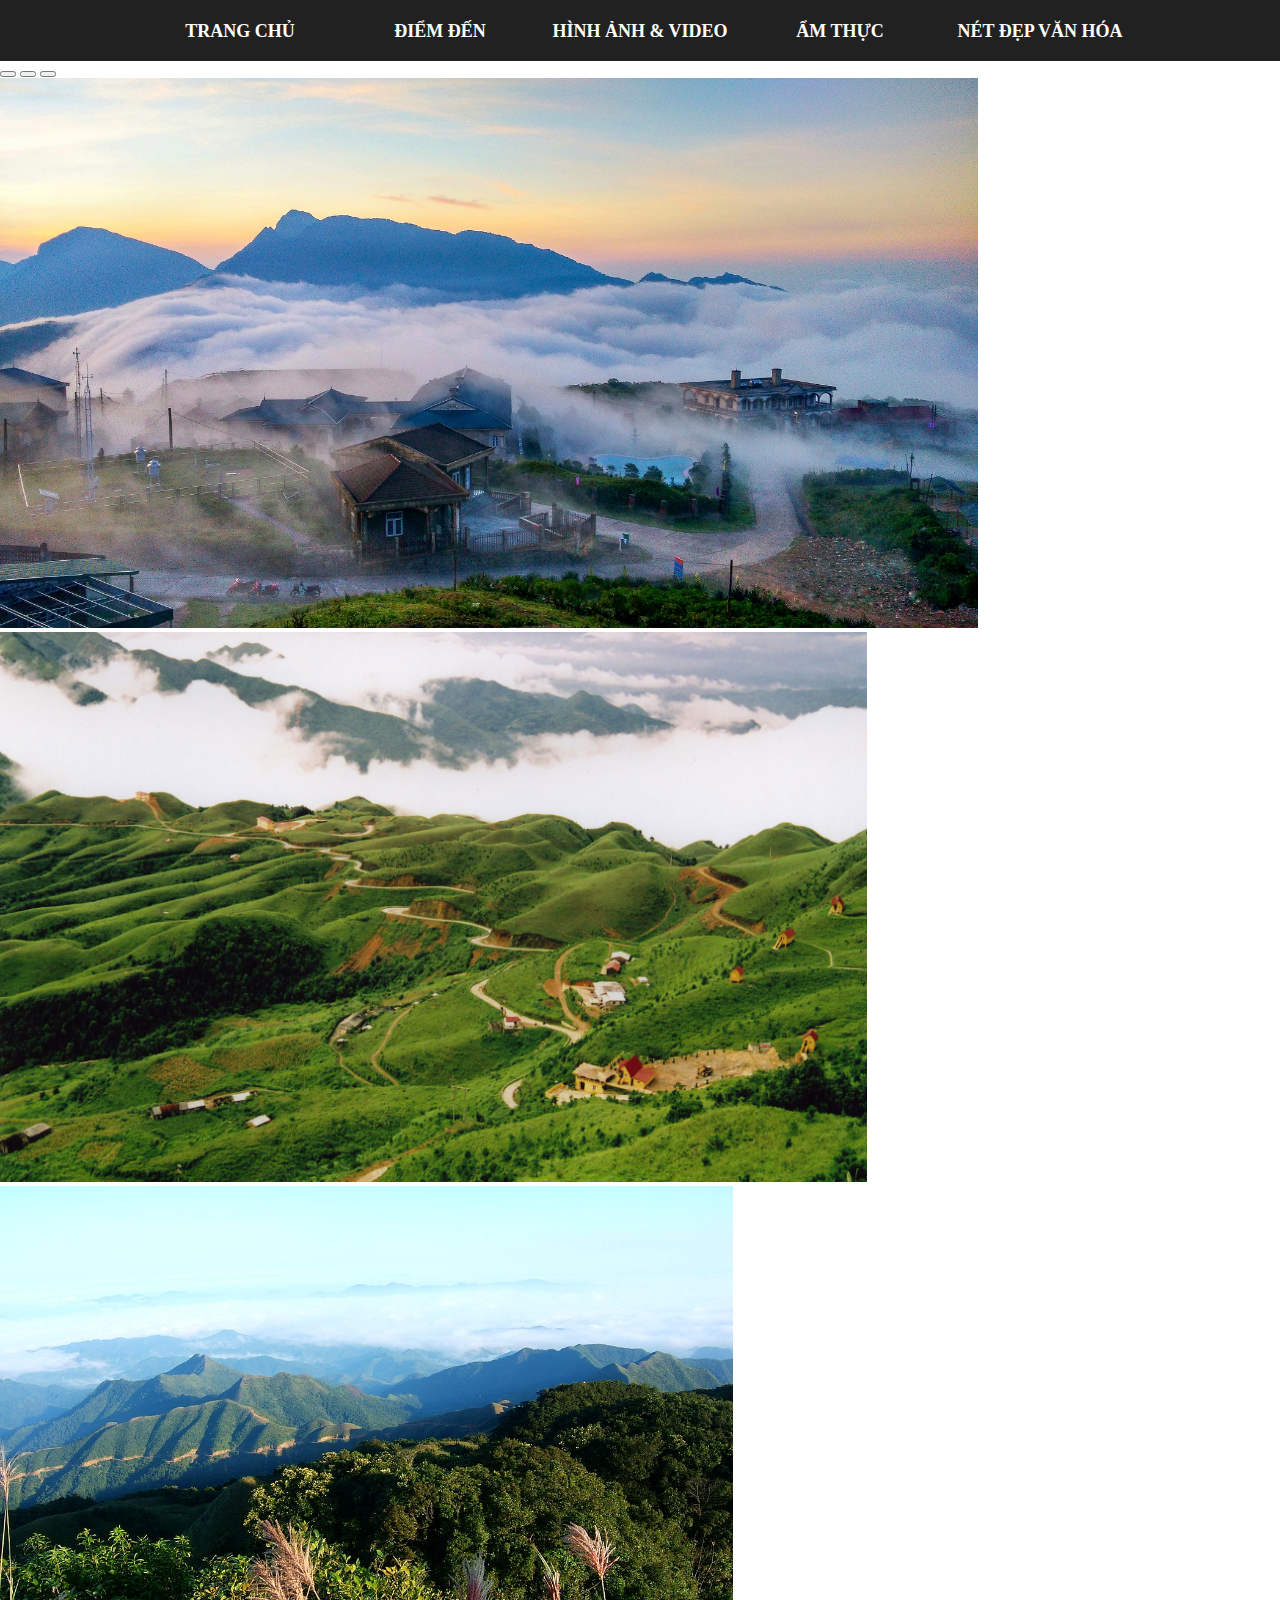
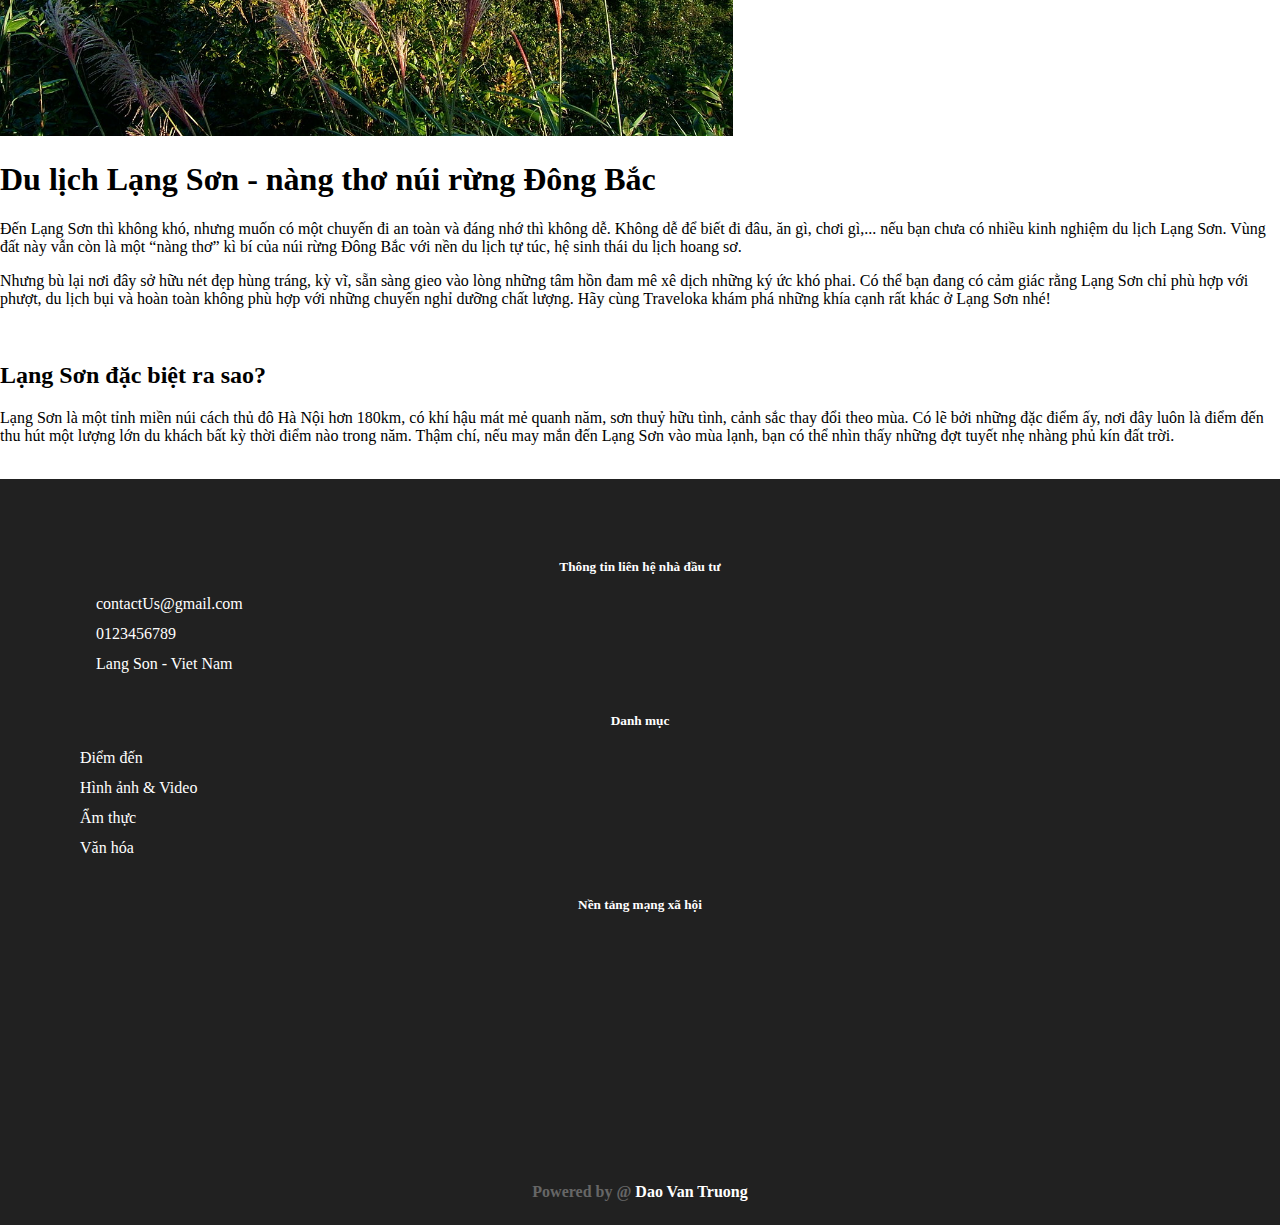
==== public/index.html @ a5b4e66b "Header and footer (non-responsive)" ====
<!DOCTYPE html>
<html lang="vi">

<head>
    <title>Dao van Truong - FX17173 </title>
    <meta name="viewport" content="width=device-width, initial-scale=1.0">
    <meta charset="UTF-8">
    <link rel="stylesheet" href="../src/assets/css/index.css">
    <link rel="stylesheet" href="../src/assets/css/responsive.css">
    <link href="https://cdn.jsdelivr.net/npm/bootstrap@5.0.2/dist/css/bootstrap.min.css" rel="stylesheet" integrity="sha384-EVSTQN3/azprG1Anm3QDgpJLIm9Nao0Yz1ztcQTwFspd3yD65VohhpuuCOmLASjC" crossorigin="anonymous">
    <link rel="stylesheet" href="https://cdnjs.cloudflare.com/ajax/libs/font-awesome/6.1.1/css/all.min.css" integrity="sha512-KfkfwYDsLkIlwQp6LFnl8zNdLGxu9YAA1QvwINks4PhcElQSvqcyVLLD9aMhXd13uQjoXtEKNosOWaZqXgel0g==" crossorigin="anonymous" referrerpolicy="no-referrer" />
</head>

<body>
    <header id="header">
        <ul class="menu-list">
            <li class="menu-item"> <a href="#" class="menu-link">Trang chủ</a> </li>
            <li class="menu-item"> <a href="./place.html" class="menu-link">Điểm đến</a> </li>
            <li class="menu-item"> <a href="./media.html" class="menu-link">Hình ảnh & Video</a></li>
            <li class="menu-item"> <a href="./food.html" class="menu-link">Ẩm thực</a> </li>
            <li class="menu-item"> <a href="./cultural.html" class="menu-link">Nét đẹp văn Hóa</a></li>
        </ul>
    </header>


    <section id="content" class="container">
        <!-- Slide trượt ngang -->
        <div class="slider mb-5">
            <div id="carouselExampleIndicators" class="carousel slide" data-bs-ride="carousel">
                <div class="carousel-indicators">
                  <button type="button" data-bs-target="#carouselExampleIndicators" data-bs-slide-to="0" class="active" aria-current="true" aria-label="Slide 1"></button>
                  <button type="button" data-bs-target="#carouselExampleIndicators" data-bs-slide-to="1" aria-label="Slide 2"></button>
                  <button type="button" data-bs-target="#carouselExampleIndicators" data-bs-slide-to="2" aria-label="Slide 3"></button>
                </div>
                <div class="carousel-inner">
                  <div class="carousel-item active">
                    <img src="../src/assets/img/slider1.jpeg" class="d-block w-100" style="height: 550px" alt="...">
                  </div>
                  <div class="carousel-item">
                    <img src="../src/assets/img/slider2.jpg" class="d-block w-100" style="height: 550px" alt="...">
                  </div>
                  <div class="carousel-item">
                    <img src="../src/assets/img/slider3.jfif" class="d-block w-100" style="height: 550px" alt="...">
                  </div>
                </div>
                
              </div>
        </div>

        <div class="TieuDe">
            <h1> Du lịch Lạng Sơn - nàng thơ núi rừng Đông Bắc</h1>
    
            <p> Đến Lạng Sơn thì không khó, nhưng muốn có một chuyến đi an toàn và đáng nhớ thì không dễ. Không dễ để biết
                đi đâu, ăn gì, chơi gì,... nếu bạn chưa có nhiều kinh nghiệm du lịch Lạng Sơn. Vùng đất này vẫn còn là một
                “nàng thơ” kì bí của núi rừng Đông Bắc với nền du lịch tự túc, hệ sinh thái du lịch hoang sơ.</p>
            <p> Nhưng bù lại nơi đây sở hữu nét đẹp hùng tráng, kỳ vĩ, sẵn sàng gieo vào lòng những tâm hồn đam mê xê dịch
                những ký ức khó phai. Có thể bạn đang có cảm giác rằng Lạng Sơn chỉ phù hợp với phượt, du lịch bụi và hoàn
                toàn không phù hợp với những chuyến nghỉ dưỡng chất lượng. Hãy cùng Traveloka khám phá những khía cạnh rất
                khác ở Lạng Sơn nhé!</p>
        </div>
    
        <img src="img/3.jpg" width="100%" alt="">
    
    
        <div>
            <h2>Lạng Sơn đặc biệt ra sao?</h2>
            <p>Lạng Sơn là một tỉnh miền núi cách thủ đô Hà Nội hơn 180km, có khí hậu mát mẻ quanh năm, sơn thuỷ hữu tình,
                cảnh sắc thay đổi theo mùa. Có lẽ bởi những đặc điểm ấy, nơi đây luôn là điểm đến thu hút một lượng lớn du
                khách bất kỳ thời điểm nào trong năm. Thậm chí, nếu may mắn đến Lạng Sơn vào mùa lạnh, bạn có thể nhìn thấy
                những đợt tuyết nhẹ nhàng phủ kín đất trời.</p>
            <img src="img/" alt="">
    
            <!-- <h2>3. Cảnh đẹp tại Lạng Sơn</h2>
            <p>“Đồng Đăng có phố Kỳ Lừa/ Có nàng Tô Thị, có chùa Tam Thanh” Khá nhiều trong chúng ta đã đôi lần nghe qua 2
                câu ca dao trên, cho thấy độ nổi tiếng của những danh lam thắng cảnh ở Lạng Sơn. Tất nhiên, nơi đây không
                chỉ có một vài địa danh ấy, mà có lẽ theo kinh nghiệm du lịch Lạng Sơn của tôi, thì mỗi góc cảnh nơi đất
                trời xa xôi này đều đáng khắc ghi thành kỉ niệm. Bạn thử đến các địa điểm gợi ý sau đây một lần nhé. </p>
    
            <h3>3.1 Phố Kỳ Lừa</h3>
            <p>Làm sao bỏ qua được Phố Kỳ Lừa nổi tiếng trong bao câu cao dao tục ngữ. Phố Kỳ Lừa nằm gần cửa khẩu Đồng
                Đăng, là địa danh “danh bất hư truyền” khi đến xứ Lạng mà bạn nhất định phải ghé thăm. Nơi đây là khu mua
                bán sầm uất với đầy đủ các mặt hàng, mang trong mình hơi thở đặc trưng của con người xứ Lạng. Đây cũng là
                nơi thấm nhuần văn hoá bản địa, vì thế tham quan phố Kỳ Lừa làm để nhìn thấy các giá trị lâu đời giao thoa
                với giao thương hiện đại.</p>
            <img src="img/phokylua.jpg" alt="">
    
            <h3>3.2 Chùa Tam Thanh</h3>
            <p>Chùa Tam Thanh là địa điểm du lịch tâm linh có thể nói là nổi bật nhất Lạng Sơn, chùa nằm trong Động Tam
                Thanh, không gian mát mẻ bao trùm, núi non trùng điệp hiểm trở, sự uy nghiêm giữa đất trời và thiên nhiên
                khiến ngôi chùa nhuốm màu sắc tâm linh diệu kì. Chùa Tam Thanh khiến bạn như vượt thời gian trở về quá khứ
                với nhiều dấu ấn văn hoá - lịch sử được lưu giữ nơi đây.</p>
            <img src="img/chuatamthanh.webp" alt="">
            <h3>3.3 Ải Chi Lăng</h3>
            <p>Tiếp đến lại là một địa danh sử oanh liệt của dân tộc ta - Ải Chi Lăng. Đến Ải Chi Lăng là tìm về sự thuần
                khiết, hoang sơ của núi rừng. Ải Chi Lăng đứng sừng sững giữa muôn trùng vách đá, là điểm nhấn trong bức
                tranh sơn thuỷ hữu tình của Lạng Sơn. Nơi đây thực sự thích hợp cho những ai yêu thích lịch sử, khảo cổ vì
                nó mang trong mình những giá trị thời gian: những mảnh gốm, vật dụng bằng đá,... nhiều lần được tìm thấy, là
                minh chứng sắc nét cho một nền văn minh cổ đại vô cùng nổi trội đã từng tồn tại nơi đây.</p>
            <img src="img/aichilang.webp" alt="">
            <h3>3.4 Thành nhà Mạc</h3>
            <p>Thành nhà Mạc là chứng nhân lịch sử qua biết bao trận chiến với thù trong giặc ngoài. Với thế lưng tựa núi,
                địa hình hiểm trở, nếu chinh phục những bậc tam cấp lên thành bạn sẽ được tưởng thưởng xứng đáng với toàn
                cảnh thành phố Lạng Sơn tuyệt mỹ. Sau những lần phục dựng và sự bào mòn của vòng xoáy thời gian Thành nhà
                Mạc vẫn giữ được nét cổ kính của riêng nó.</p>
            <img src="img/thanhnhamac.webp" alt="">
            <h3>3.5 Đỉnh Mẫu Sơn</h3>
            <p>Thực sự thiếu sót nếu không nhắc đến tuyệt kỹ phong sắc Mẫu Sơn khi du lịch Lạng Sơn. Mẫu Sơn là biểu tượng
                tiêu biểu cho du lịch nghỉ dưỡng tại khu vực này, với khí hậu mát mẻ quanh năm, cảnh sắc luân phiên theo
                mùa, nằm tách biệt với sự ồn ào náo nhiệt của phố thị. Đặc biệt nhất,với độ cao trên 1.500m so với mực nước
                biển, vào mùa Đông, định Mẫu Sơn thi thoảng sẽ xuất hiện tuyết rơi cực kì lãng mạn và ấn tượng.</p>
            <img src="img/mauson.webp" alt=""> -->
    </section>

    <footer id="footer">
        <div class="footer-wrapper container">
            <div class="row">
                <div class="footer-col col-lg-4 footer-info">
                    <h5 class="footer-title">Thông tin liên hệ nhà đầu tư</h5>
                    <ul class="footer-list">
                        <li class="footer-item">
                            <i class="footer-icon fa-solid fa-envelope"></i>
                            contactUs@gmail.com
                        </li>
                        <li class="footer-item">
                            <i class="footer-icon fa-solid fa-phone"></i>
                            0123456789
                        </li>
                        <li class="footer-item">
                            <i class="footer-icon fa-solid fa-location-dot"></i>
                            Lang Son - Viet Nam
                        </li>
                    </ul>
                </div>
                <div class="footer-col col-lg-4 footer-category">
                    <h5 class="footer-title">Danh mục</h5>
                    <ul class="footer-list">
                        <li class="footer-item">
                            Điểm đến
                        </li>
                        <li class="footer-item">
                            Hình ảnh & Video
                        </li>
                        <li class="footer-item">
                            Ẩm thực
                        </li>
                        <li class="footer-item">
                            Văn hóa
                        </li>
                    </ul>
                </div>
                <div class="footer-col col-lg-4 footer-contacts">
                    <h5 class="footer-title">Nền tảng mạng xã hội</h5>
                    <ul class="footer-social d-flex">
                        <li class="footer-item" style="width: 70px; text-align: center;">
                            <a href="">
                                <i class="footer-icon icon-social fa-brands fa-facebook"></i>
                            </a>
                        </li>
                        <li class="footer-item" style="width: 70px; text-align: center;">
                            <a href="">
                                <i class="footer-icon icon-social fa-brands fa-instagram"></i>
                            </a>
                        </li>
                        <li class="footer-item" style="width: 70px; text-align: center;">
                            <a href="">
                                <i class="footer-icon icon-social fa-brands fa-twitter"></i>
                            </a>
                        </li>
                        <li class="footer-item" style="width: 70px; text-align: center;">
                            <a href="">
                                <i class="footer-icon icon-social fa-brands fa-pinterest"></i>
                            </a>
                        </li>
                    </ul>
                </div>
            </div>
            <div class="sponsor">
                <h5>Powered by @ <span>Dao Van Truong</span></h5>
            </div>
        </div>
    </footer>


    <script src="https://cdn.jsdelivr.net/npm/bootstrap@5.0.2/dist/js/bootstrap.bundle.min.js" integrity="sha384-MrcW6ZMFYlzcLA8Nl+NtUVF0sA7MsXsP1UyJoMp4YLEuNSfAP+JcXn/tWtIaxVXM" crossorigin="anonymous"></script>
</body>
---- src/assets/css/index.css ----
* {
    box-sizing: border-box;
}
body {  
    margin: 0px; 
    padding: 0; 
}

li {
    list-style: none;
}
i { 
    padding: 8px 8px;
    width: 32px;
}

#header {
    position: fixed;
    left: 0;
    right: 0;
    top: 0;
    padding: 0;
    width: 100%;   
    background-color: #212121;
    z-index: 50;
}

#content {
    margin-top: 60px;
}

#footer {
    background-color: #212121;
    color: #fff;
}

.menu-list {
    display: flex;
    justify-content: center;
    padding: 0px;
    width: 100%;
    min-height: 50px;  
    margin: 0;
}

.menu-item {
    text-align: center;
    list-style: none;
    width: 200px;
    line-height: 60px;
    font-size: 20px;
    transition: all 0.3s ease-out;
}
.menu-item:hover {
    background-color:#3fd0d4;
}

.menu-link{    
    text-decoration: none;
    color: #fff;
    text-transform: uppercase;
    font-size: 18px;
    font-weight: 600;
}
.menu-link:hover {
    color: #fff;
}

.footer-wrapper {
    padding-top: 40px;
}

.footer-title {
    text-align: center;
    margin: 40px 0 20px 0;
}
.footer-list {
    margin-left: 40px;
}
.footer-item {
    margin-bottom: 12px;
}

.footer-item > a {
    color: #fff;
}
.footer-item:hover > a {
    cursor: pointer;
    color: #3fd0d4;
}

.footer-icon {

}

.icon-social {
    font-size: 32px;
}

.footer-social {
    padding: 0;
    justify-content: center;
}

.sponsor {
    text-align: center;
}
.sponsor > h5 {
    margin-bottom: 0;
    padding: 40px 0px 24px;
    color: #666;
    font-size: 16px;
}
.sponsor > h5 > span {
    color: #fff;
}
---- src/assets/css/responsive.css ----
@media screen and  (max-width: 767px ) {
    *{box-sizing: border-box;
        margin: 0;
        padding: 0px;}
    body { 
        margin: 0;
        width: 100%;}

    .menu-wrapper {
    
    }

    .menu-list {
        background-color: rgb(49, 2, 236);   
    }

    .menu-item {
        display: inline;
        padding: 0px 23px;
        line-height: 50px;
        font-size: 15px;

    }
    .anhbanner {
        height: 240px;
    }

    .menu-link{    
        text-decoration: none;
        color: aliceblue;
    }
    .menu-link:hover{color: brown;}

    img { width: 100%;
    padding: 25px 0; }
    
    p { padding-top: 20px;}

    h2 { padding-bottom: 10px;}
    

}

/* Tablet */
@media screen and (min-width:768px) and (max-width: 992px ) {
   
    *{
        box-sizing: border-box;
        margin: 0;
        padding: 0px;
        }
    

    .menu-wrapper {
        width: 100%;
    }

    .menu-list {
        padding: 0;
        width: 100%;
        background-color: rgb(49, 2, 236);
        min-height: 50px;    
    }

    .menu-item {
        display: inline;
        padding: 0px 30px;
        line-height: 60px;
        font-size: 15px;
    }
    .anhbanner {
        height: 420px;
    }

    .menu-link{    
        text-decoration: none;
        color: aliceblue;
    }
    .menu-link:hover{color: brown;}

    img { width: 100%;
    padding: 25px 0; }
    
p { padding-top: 20px;}

h2 { padding-bottom: 10px;}







}
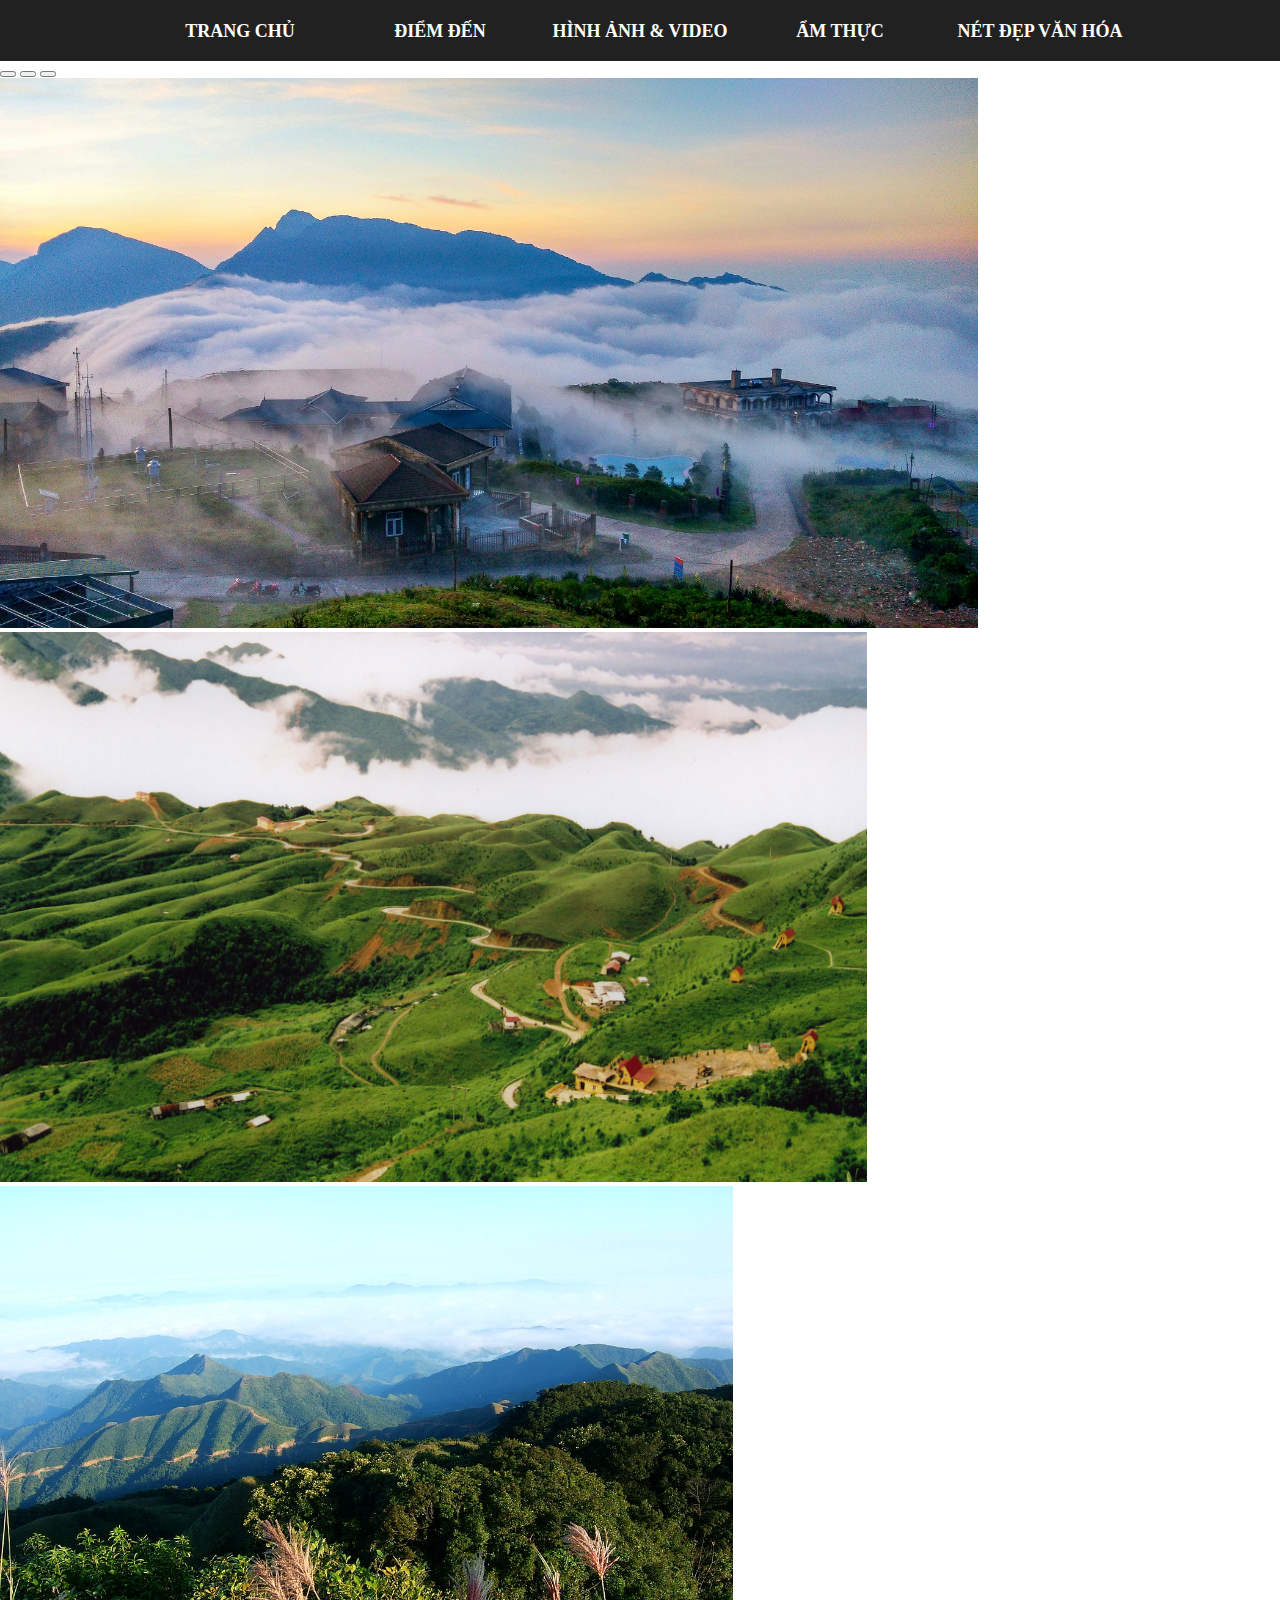
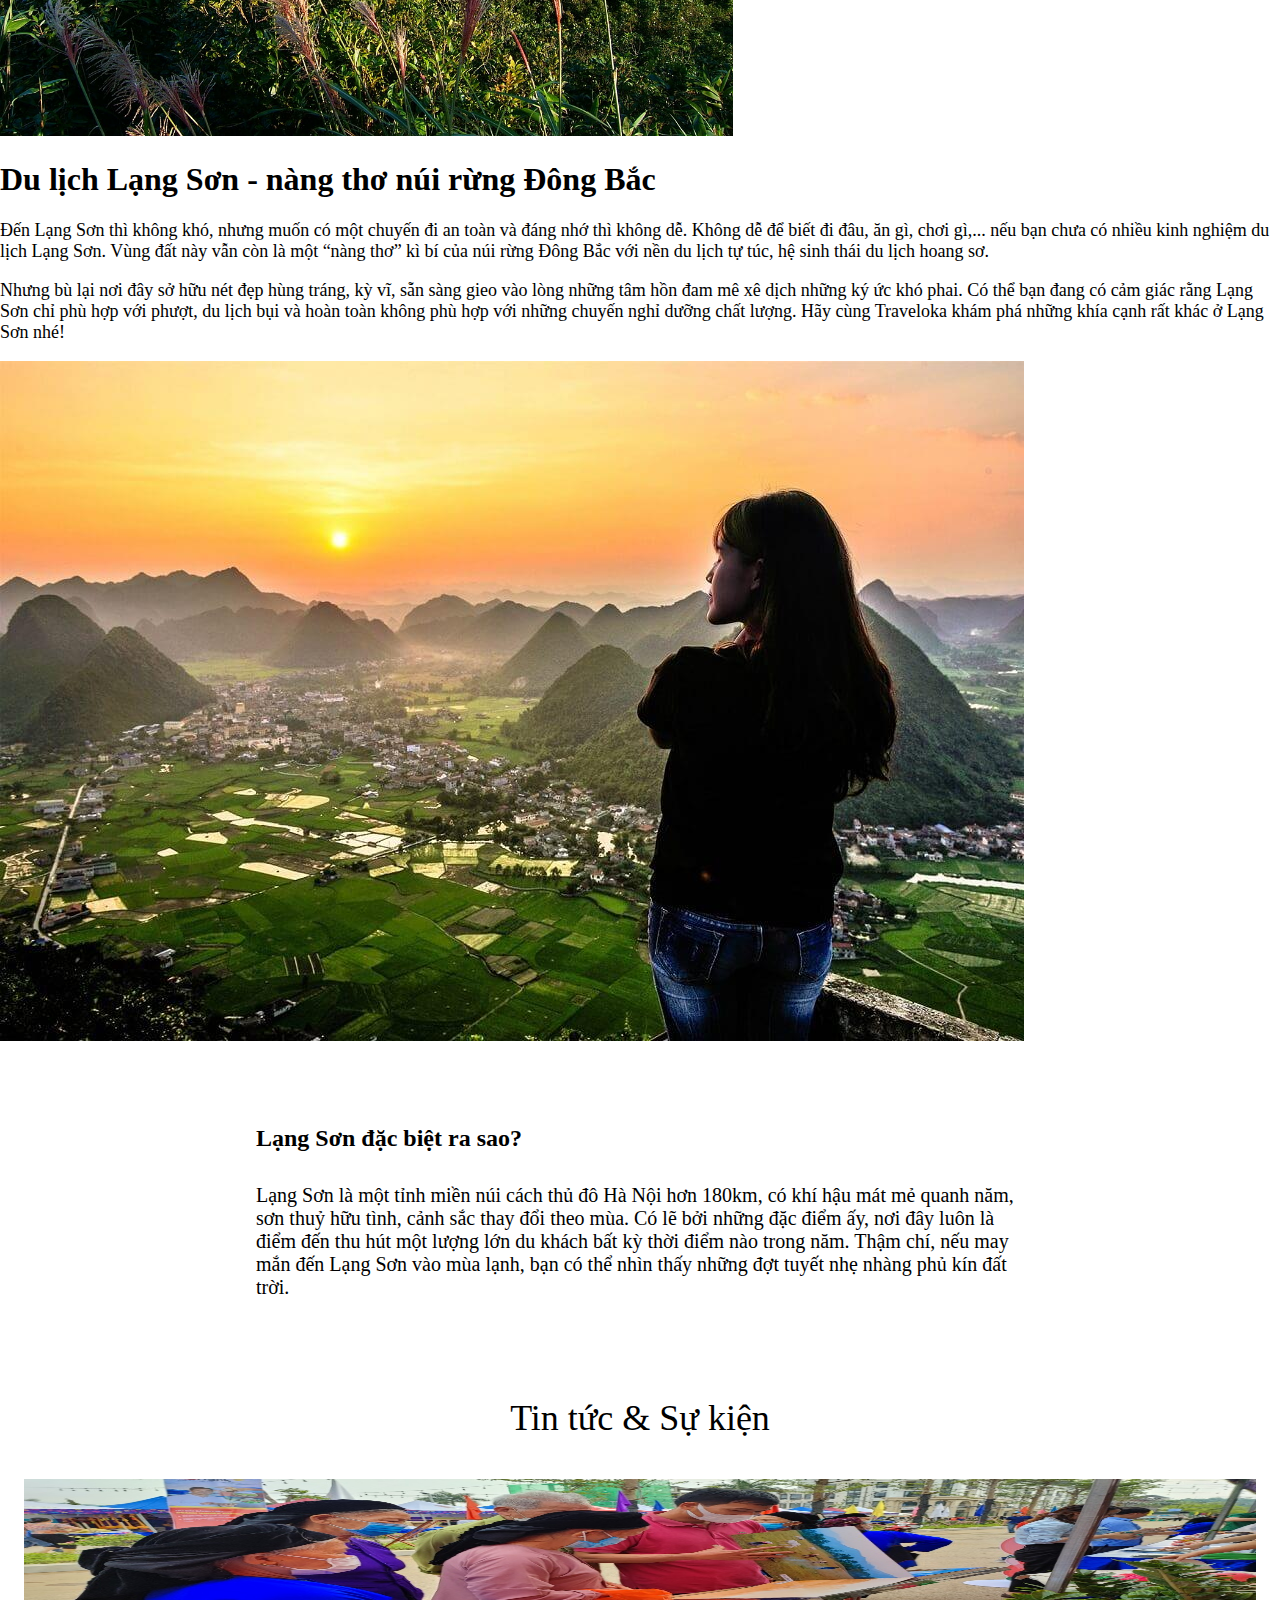
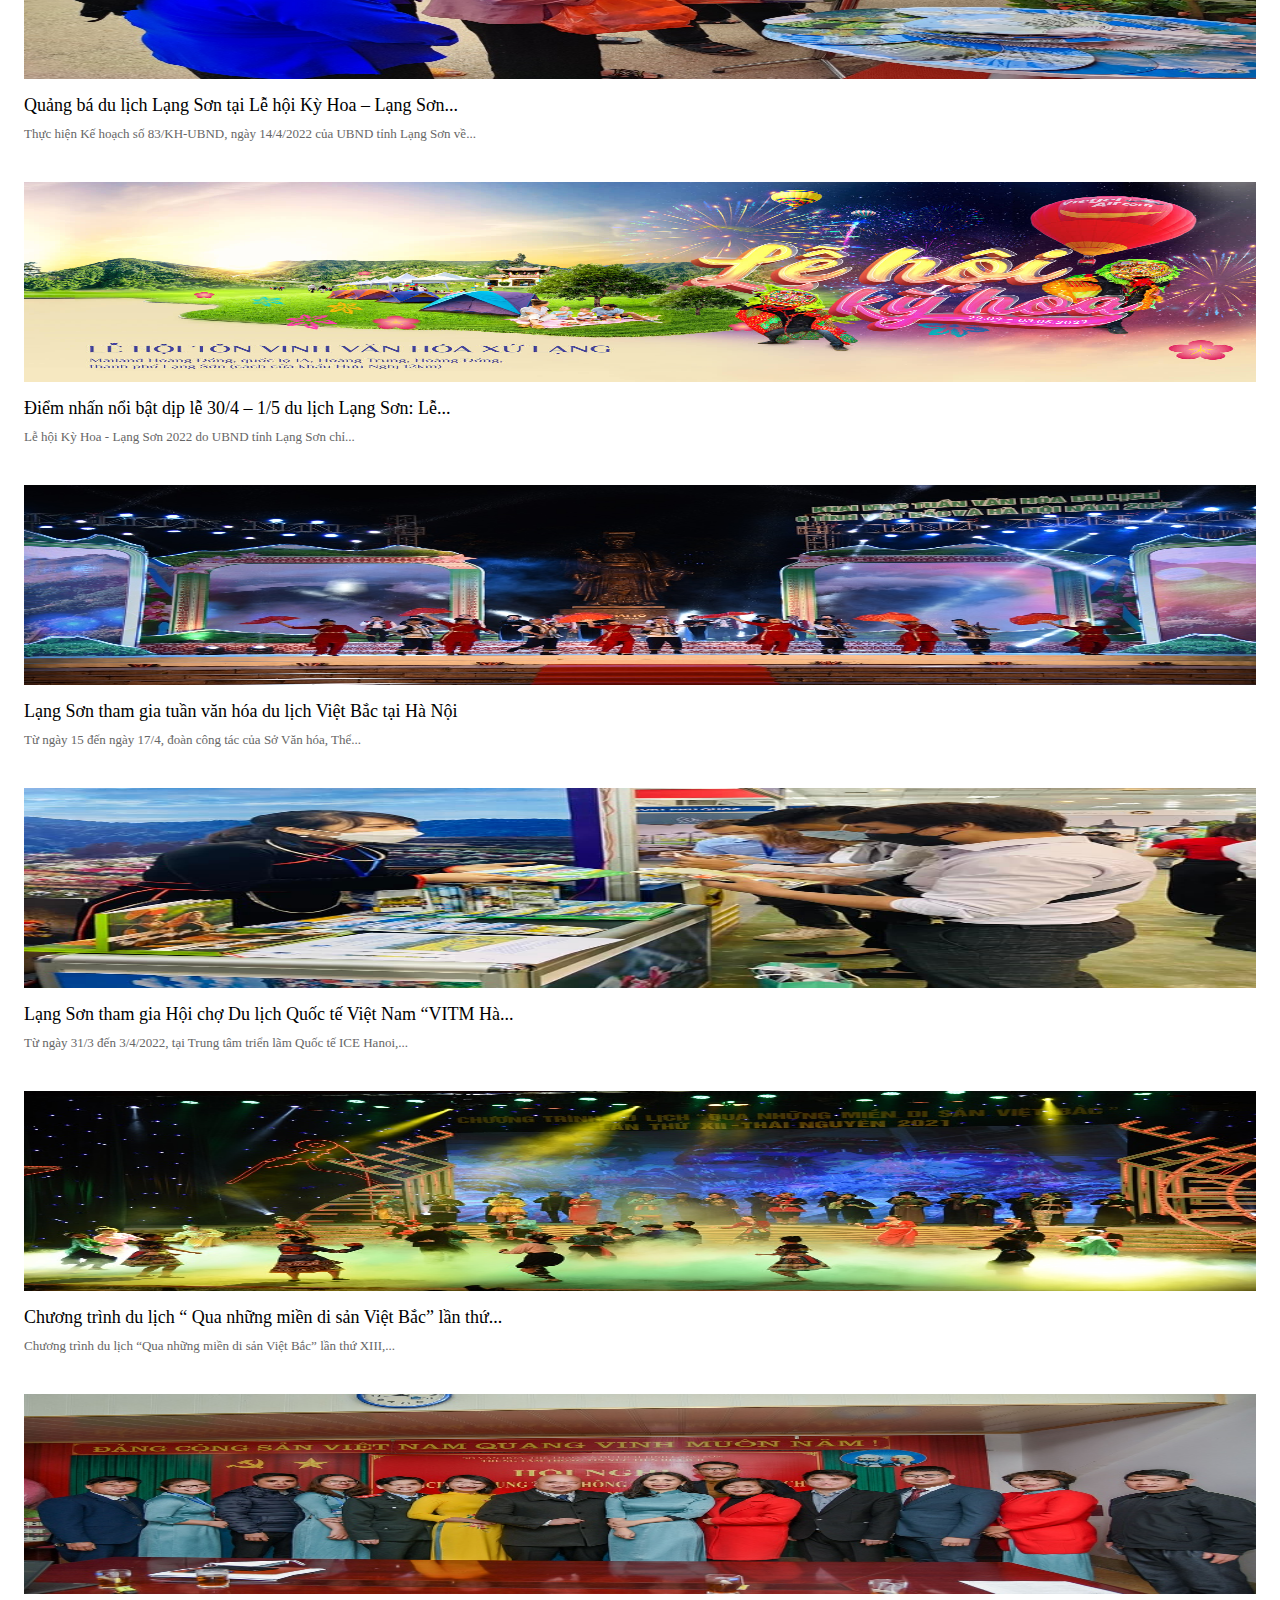
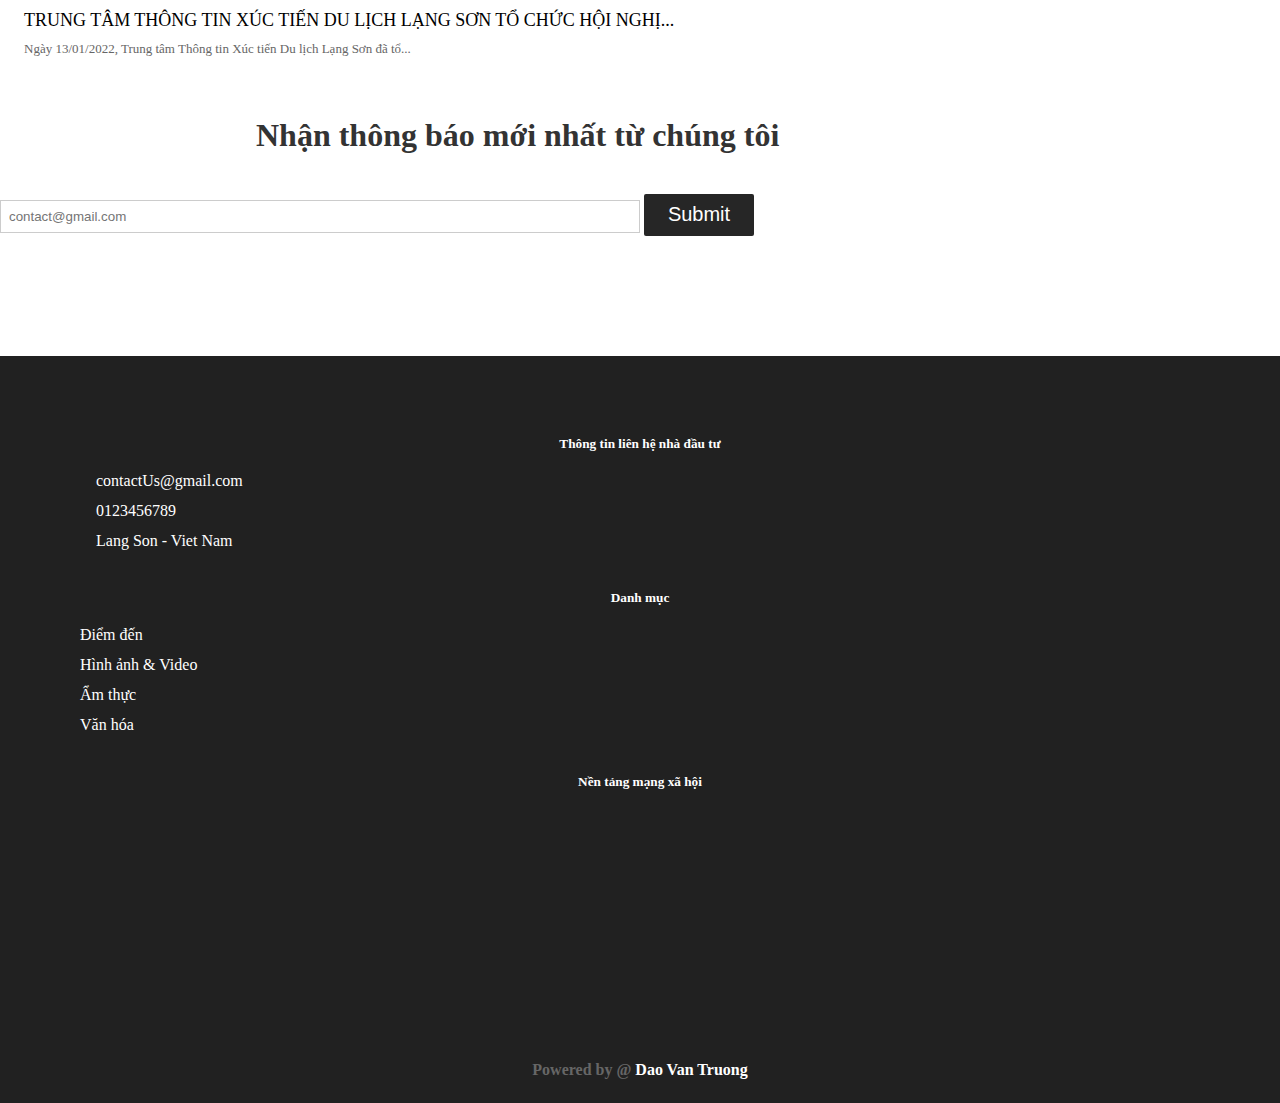
==== commit 2b35ce2c: "Complete Home page" ====
--- a/public/index.html
+++ b/public/index.html
@@ -23,48 +23,56 @@
     </header>
 
 
-    <section id="content" class="container">
+    <section id="content" class="container-fluid">
         <!-- Slide trượt ngang -->
-        <div class="slider mb-5">
-            <div id="carouselExampleIndicators" class="carousel slide" data-bs-ride="carousel">
-                <div class="carousel-indicators">
-                  <button type="button" data-bs-target="#carouselExampleIndicators" data-bs-slide-to="0" class="active" aria-current="true" aria-label="Slide 1"></button>
-                  <button type="button" data-bs-target="#carouselExampleIndicators" data-bs-slide-to="1" aria-label="Slide 2"></button>
-                  <button type="button" data-bs-target="#carouselExampleIndicators" data-bs-slide-to="2" aria-label="Slide 3"></button>
-                </div>
-                <div class="carousel-inner">
-                  <div class="carousel-item active">
-                    <img src="../src/assets/img/slider1.jpeg" class="d-block w-100" style="height: 550px" alt="...">
-                  </div>
-                  <div class="carousel-item">
-                    <img src="../src/assets/img/slider2.jpg" class="d-block w-100" style="height: 550px" alt="...">
-                  </div>
-                  <div class="carousel-item">
-                    <img src="../src/assets/img/slider3.jfif" class="d-block w-100" style="height: 550px" alt="...">
-                  </div>
-                </div>
-                
-              </div>
-        </div>
-
-        <div class="TieuDe">
-            <h1> Du lịch Lạng Sơn - nàng thơ núi rừng Đông Bắc</h1>
-    
-            <p> Đến Lạng Sơn thì không khó, nhưng muốn có một chuyến đi an toàn và đáng nhớ thì không dễ. Không dễ để biết
-                đi đâu, ăn gì, chơi gì,... nếu bạn chưa có nhiều kinh nghiệm du lịch Lạng Sơn. Vùng đất này vẫn còn là một
-                “nàng thơ” kì bí của núi rừng Đông Bắc với nền du lịch tự túc, hệ sinh thái du lịch hoang sơ.</p>
-            <p> Nhưng bù lại nơi đây sở hữu nét đẹp hùng tráng, kỳ vĩ, sẵn sàng gieo vào lòng những tâm hồn đam mê xê dịch
-                những ký ức khó phai. Có thể bạn đang có cảm giác rằng Lạng Sơn chỉ phù hợp với phượt, du lịch bụi và hoàn
-                toàn không phù hợp với những chuyến nghỉ dưỡng chất lượng. Hãy cùng Traveloka khám phá những khía cạnh rất
-                khác ở Lạng Sơn nhé!</p>
-        </div>
-    
-        <img src="img/3.jpg" width="100%" alt="">
-    
-    
-        <div>
-            <h2>Lạng Sơn đặc biệt ra sao?</h2>
-            <p>Lạng Sơn là một tỉnh miền núi cách thủ đô Hà Nội hơn 180km, có khí hậu mát mẻ quanh năm, sơn thuỷ hữu tình,
+        <div class="container-fluid">
+            <div class="row">
+                <div class="slider mb-5 col-md-12 col-sm-12 col-12">
+                    <div id="carouselExampleIndicators" class="carousel slide" data-bs-ride="carousel">
+                        <div class="carousel-indicators">
+                          <button type="button" data-bs-target="#carouselExampleIndicators" data-bs-slide-to="0" class="active" aria-current="true" aria-label="Slide 1"></button>
+                          <button type="button" data-bs-target="#carouselExampleIndicators" data-bs-slide-to="1" aria-label="Slide 2"></button>
+                          <button type="button" data-bs-target="#carouselExampleIndicators" data-bs-slide-to="2" aria-label="Slide 3"></button>
+                        </div>
+                        <div class="carousel-inner">
+                          <div class="carousel-item active">
+                            <img src="../src/assets/img/slider1.jpeg" class="d-block w-100" style="height: 550px" alt="...">
+                          </div>
+                          <div class="carousel-item">
+                            <img src="../src/assets/img/slider2.jpg" class="d-block w-100" style="height: 550px" alt="...">
+                          </div>
+                          <div class="carousel-item">
+                            <img src="../src/assets/img/slider3.jfif" class="d-block w-100" style="height: 550px" alt="...">
+                          </div>
+                        </div>
+                        
+                      </div>
+                </div>
+            </div>
+        </div>
+
+        <div class="main__title mt-5 container">
+            <div class="row">
+                <div class="main__title-content col-lg-7 col-md-12 col-sm-12 col-12">
+                    <h1> Du lịch Lạng Sơn - nàng thơ núi rừng Đông Bắc</h1>
+            
+                    <p style="font-size: 18px;"> Đến Lạng Sơn thì không khó, nhưng muốn có một chuyến đi an toàn và đáng nhớ thì không dễ. Không dễ để biết
+                        đi đâu, ăn gì, chơi gì,... nếu bạn chưa có nhiều kinh nghiệm du lịch Lạng Sơn. Vùng đất này vẫn còn là một
+                        “nàng thơ” kì bí của núi rừng Đông Bắc với nền du lịch tự túc, hệ sinh thái du lịch hoang sơ.</p>
+                    <p style="font-size: 18px;"> Nhưng bù lại nơi đây sở hữu nét đẹp hùng tráng, kỳ vĩ, sẵn sàng gieo vào lòng những tâm hồn đam mê xê dịch
+                        những ký ức khó phai. Có thể bạn đang có cảm giác rằng Lạng Sơn chỉ phù hợp với phượt, du lịch bụi và hoàn
+                        toàn không phù hợp với những chuyến nghỉ dưỡng chất lượng. Hãy cùng Traveloka khám phá những khía cạnh rất
+                        khác ở Lạng Sơn nhé!</p>
+                </div>
+                <div class="main__title-img col-lg-5 col-md-12 col-sm-12 col-12">
+                    <img src="../src/assets/img/3.jpg" class="w-100" alt="">
+                </div>
+            </div>
+        </div>
+
+        <div class="main-desc mt-5 text-center">
+            <h2 class="main__desc-title">Lạng Sơn đặc biệt ra sao?</h2>
+            <p class="main__desc-content">Lạng Sơn là một tỉnh miền núi cách thủ đô Hà Nội hơn 180km, có khí hậu mát mẻ quanh năm, sơn thuỷ hữu tình,
                 cảnh sắc thay đổi theo mùa. Có lẽ bởi những đặc điểm ấy, nơi đây luôn là điểm đến thu hút một lượng lớn du
                 khách bất kỳ thời điểm nào trong năm. Thậm chí, nếu may mắn đến Lạng Sơn vào mùa lạnh, bạn có thể nhìn thấy
                 những đợt tuyết nhẹ nhàng phủ kín đất trời.</p>
@@ -109,6 +117,66 @@
                 mùa, nằm tách biệt với sự ồn ào náo nhiệt của phố thị. Đặc biệt nhất,với độ cao trên 1.500m so với mực nước
                 biển, vào mùa Đông, định Mẫu Sơn thi thoảng sẽ xuất hiện tuyết rơi cực kì lãng mạn và ấn tượng.</p>
             <img src="img/mauson.webp" alt=""> -->
+        </div>
+
+        <div class="main-news container">
+            <h2 class="title-section">
+                Tin tức & Sự kiện
+            </h2>
+            <div class="row">
+                <div class="main__news-wrapper col-lg-4 col-md-4 col-sm-6 col-12">
+                    <img src="../src/assets/img/news/new-1.jpg" alt="" class="main__new-img">
+                    <div class="main__news-content">
+                        <div class="main__news-title">Quảng bá du lịch Lạng Sơn tại Lễ hội Kỳ Hoa – Lạng Sơn...</div>
+                        <div class="main__news-desc">Thực hiện Kế hoạch số 83/KH-UBND, ngày 14/4/2022 của UBND tỉnh Lạng Sơn về...</div>
+                    </div>
+                </div>
+                <div class="main__news-wrapper col-lg-4 col-md-4 col-sm-6 col-12">
+                    <img src="../src/assets/img/news/new-2.jpg" alt="" class="main__new-img">
+                    <div class="main__news-content">
+                        <div class="main__news-title">Điểm nhấn nổi bật dịp lễ 30/4 – 1/5 du lịch Lạng Sơn: Lễ...</div>
+                        <div class="main__news-desc">Lễ hội Kỳ Hoa - Lạng Sơn 2022 do UBND tỉnh Lạng Sơn chỉ...</div>
+                    </div>
+                </div>
+                <div class="main__news-wrapper col-lg-4 col-md-4 col-sm-6 col-12">
+                    <img src="../src/assets/img/news/new-3.jpg" alt="" class="main__new-img">
+                    <div class="main__news-content">
+                        <div class="main__news-title">Lạng Sơn tham gia tuần văn hóa du lịch Việt Bắc tại Hà Nội</div>
+                        <div class="main__news-desc">Từ ngày 15 đến ngày 17/4, đoàn công tác của Sở Văn hóa, Thể...</div>
+                    </div>
+                </div>
+                <div class="main__news-wrapper col-lg-4 col-md-4 col-sm-6 col-12">
+                    <img src="../src/assets/img/news/new-4.jpg" alt="" class="main__new-img">
+                    <div class="main__news-content">
+                        <div class="main__news-title">Lạng Sơn tham gia Hội chợ Du lịch Quốc tế Việt Nam “VITM Hà...</div>
+                        <div class="main__news-desc">Từ ngày 31/3 đến 3/4/2022, tại Trung tâm triển lãm Quốc tế ICE Hanoi,...</div>
+                    </div>
+                </div>
+                <div class="main__news-wrapper col-lg-4 col-md-4 col-sm-6 col-12">
+                    <img src="../src/assets/img/news/new-5.jpg" alt="" class="main__new-img">
+                    <div class="main__news-content">
+                        <div class="main__news-title">Chương trình du lịch “ Qua những miền di sản Việt Bắc” lần thứ...</div>
+                        <div class="main__news-desc">Chương trình du lịch “Qua những miền di sản Việt Bắc” lần thứ XIII,...</div>
+                    </div>
+                </div>
+                <div class="main__news-wrapper col-lg-4 col-md-4 col-sm-6 col-12">
+                    <img src="../src/assets/img/news/new-6.jpg" alt="" class="main__new-img">
+                    <div class="main__news-content">
+                        <div class="main__news-title">TRUNG TÂM THÔNG TIN XÚC TIẾN DU LỊCH LẠNG SƠN TỔ CHỨC HỘI NGHỊ...</div>
+                        <div class="main__news-desc">Ngày 13/01/2022, Trung tâm Thông tin Xúc tiến Du lịch Lạng Sơn đã tổ...</div>
+                    </div>
+                </div>
+            </div>
+        </div>
+
+        <div class="main-contact container text-center">
+            <h1 class="main__contact-title">Nhận thông báo mới nhất từ chúng tôi</h1>
+            <div class="input__wrapper">
+                <input type="text" placeholder="contact@gmail.com" class="main__contact-input">
+                <input type="submit" class="main__contact-btn">
+            </div>
+        </div>
+
     </section>
 
     <footer id="footer">
--- a/src/assets/css/index.css
+++ b/src/assets/css/index.css
@@ -67,6 +67,92 @@
     color: #fff;
 }
 
+.main__title {
+    margin-bottom: 80px;
+}
+
+.main-desc {
+    margin: auto;
+    width: 60%;
+    margin-bottom: 60px;
+}
+.main__desc-title {
+    margin-bottom: 32px;
+}
+.main__desc-content {
+    font-size: 20px;
+}
+
+.title-section {
+    text-align: center;
+    font-family: Josefin Sans!important;
+    font-size: 36px!important;
+    font-weight: 300!important;
+    text-transform: none!important;
+    margin-bottom: 40px;
+}
+
+.main__news-wrapper {
+    margin-bottom: 40px;
+    padding: 0 24px;
+}
+.main__news-wrapper:hover {
+    cursor: pointer;
+    color: #3fd0d4;
+}
+
+.main__news-content {
+
+}
+
+.main__news-title {
+    font-size: 18px;
+    margin: 0 0 10px 0;
+}
+
+.main__news-desc {
+    font-size: 13px;
+    color: #666;
+}
+
+.main__new-img {
+    width: 100%;
+    height: 200px;
+    margin-bottom: 12px;
+}
+
+.main-contact {
+    margin-top: 60px;
+    margin-bottom: 120px;
+}
+.main__contact-title {
+    width: 60%;
+    margin: auto;
+    color: #333;
+}
+.input__wrapper {
+    margin-top: 40px;
+}
+.main__contact-input {
+    width: 50%;
+    padding: 8px 0px 8px 8px;
+    border: 1px solid #ccc;
+    border: radius 2px;
+}
+.main__contact-btn {
+    height: 42px;
+    width: 110px;
+    border: none;
+    color: #fff;
+    font-size: 20px;
+    border-radius: 2px;
+    background-color: rgb(38, 38, 38);
+    transition: all 0.3s ease-out;
+}
+.main__contact-btn:hover {
+    background-color: #3fd0d4;
+}
+
 .footer-wrapper {
     padding-top: 40px;
 }
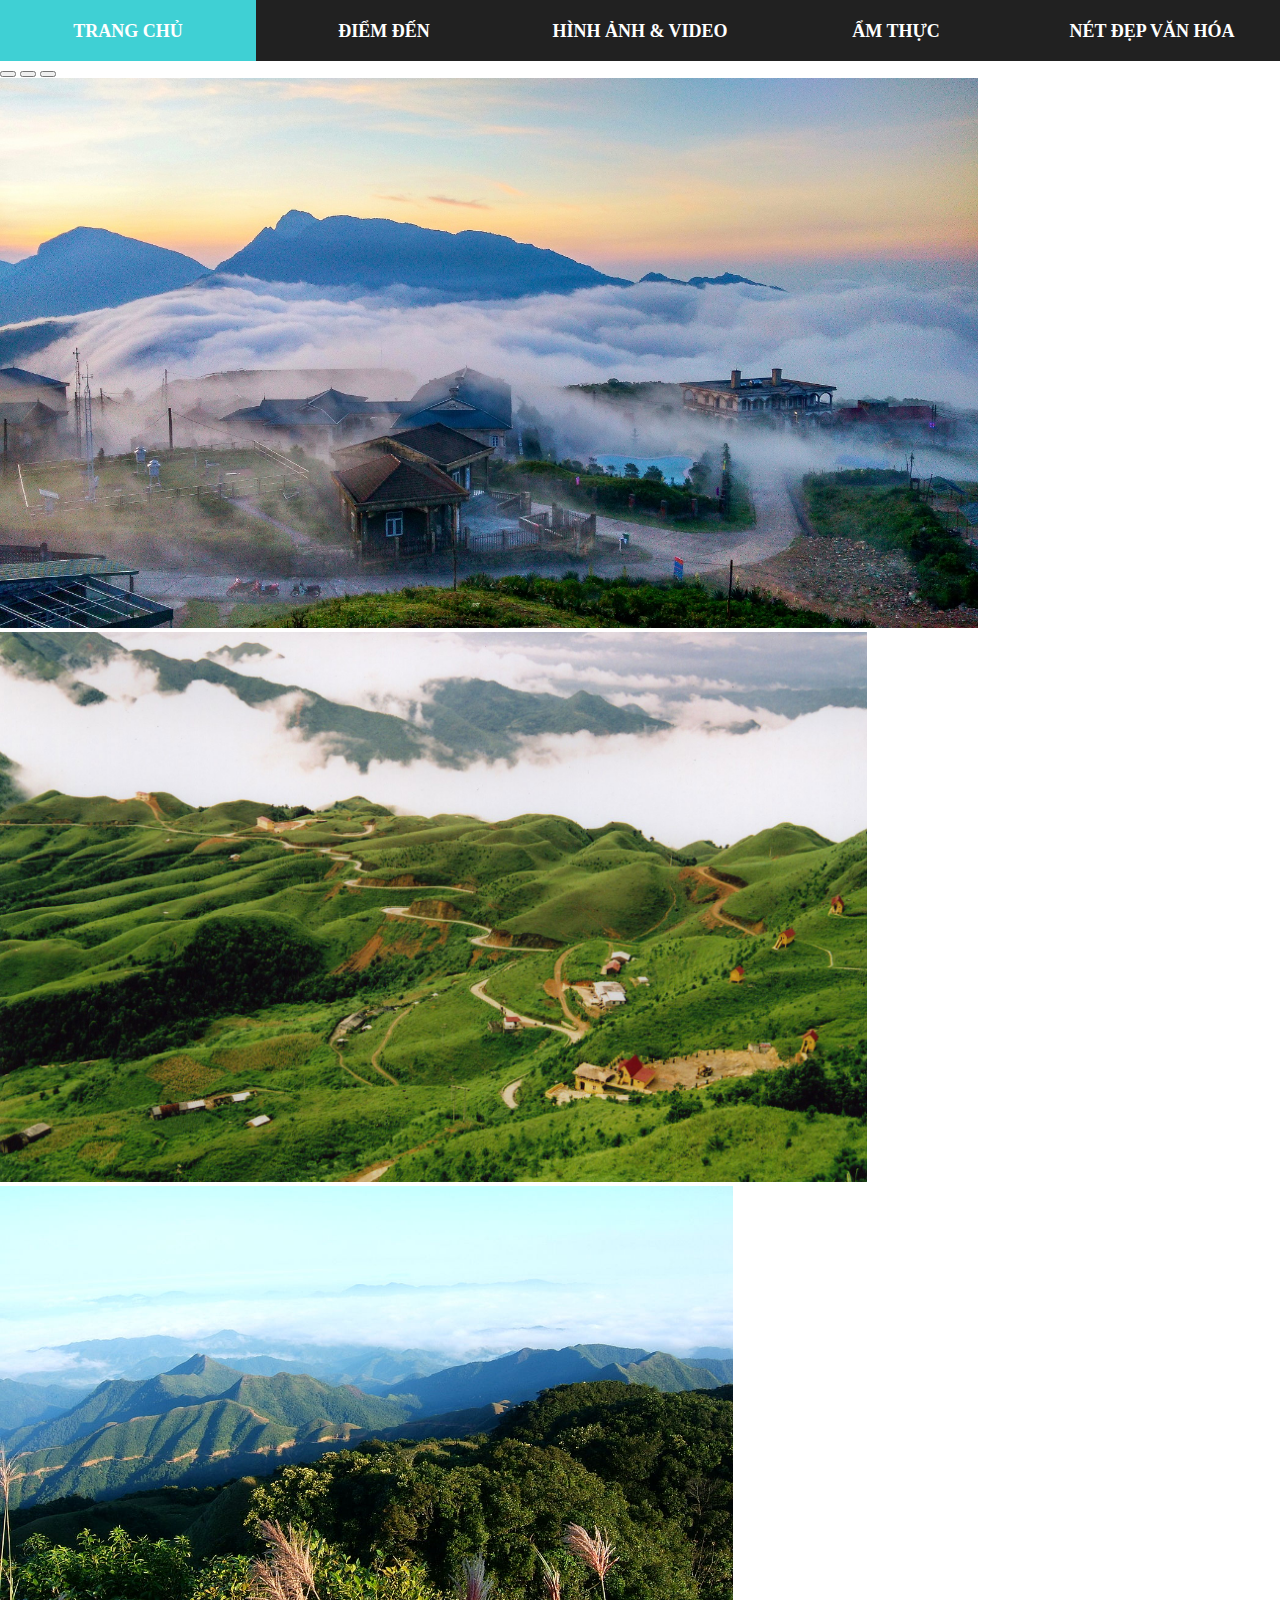
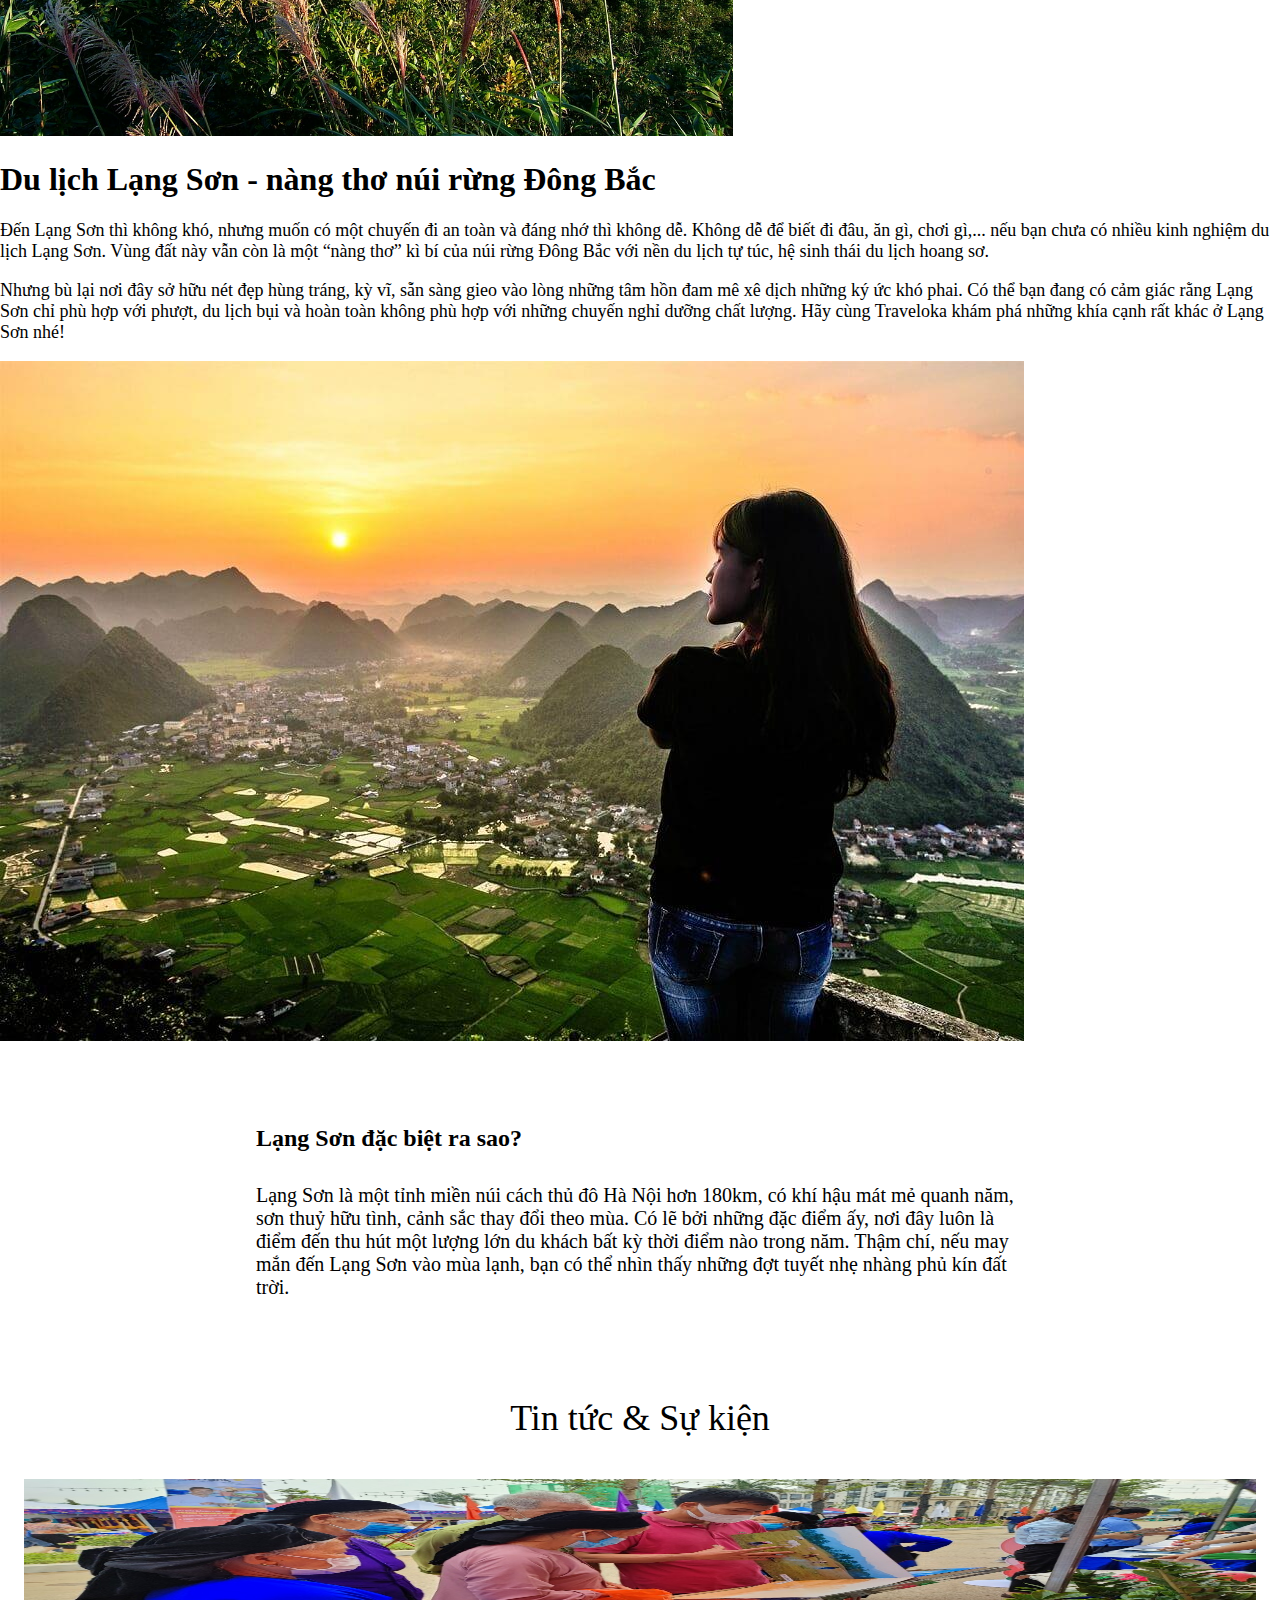
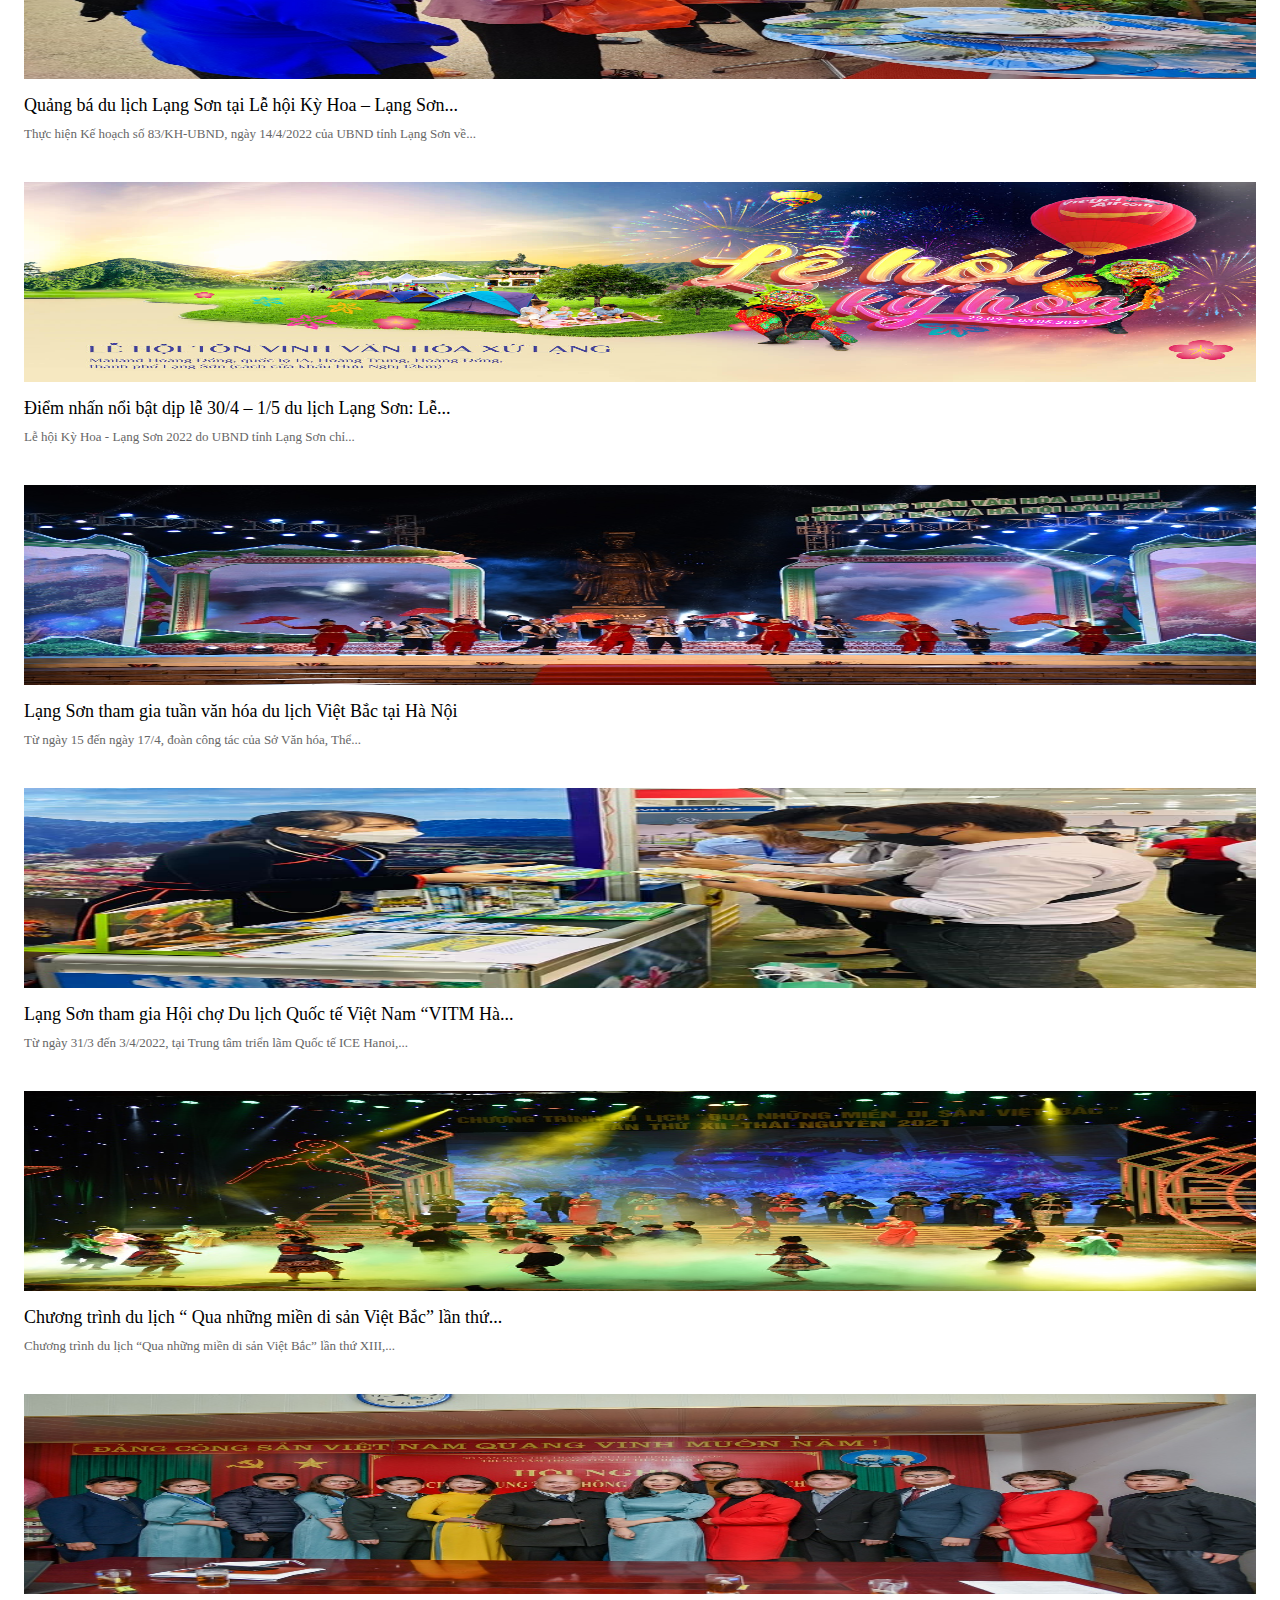
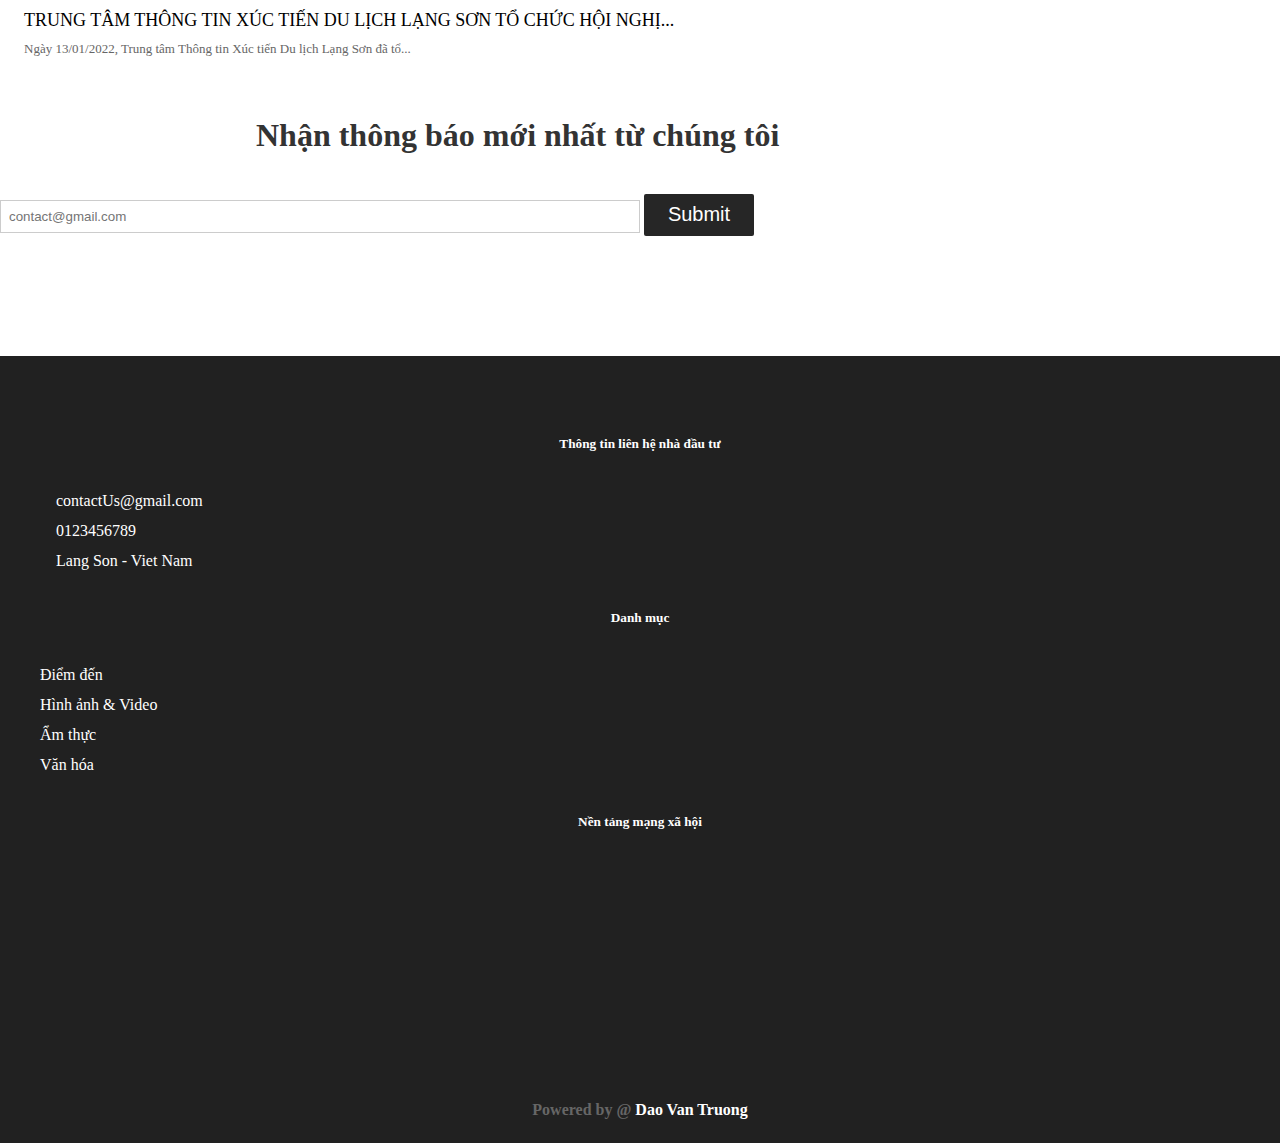
==== commit 9eb8c3ea: "Complete responsive" ====
--- a/public/index.html
+++ b/public/index.html
@@ -2,7 +2,7 @@
 <html lang="vi">
 
 <head>
-    <title>Dao van Truong - FX17173 </title>
+    <title>Trang chủ | Lạng Sơn</title>
     <meta name="viewport" content="width=device-width, initial-scale=1.0">
     <meta charset="UTF-8">
     <link rel="stylesheet" href="../src/assets/css/index.css">
@@ -13,11 +13,14 @@
 
 <body>
     <header id="header">
+        <div class="menu-icon-on-mobile">
+            <i class="header-menu-icon fa-solid fa-bars"></i>
+        </div>
         <ul class="menu-list">
             <li class="menu-item"> <a href="#" class="menu-link">Trang chủ</a> </li>
             <li class="menu-item"> <a href="./place.html" class="menu-link">Điểm đến</a> </li>
             <li class="menu-item"> <a href="./media.html" class="menu-link">Hình ảnh & Video</a></li>
-            <li class="menu-item"> <a href="./food.html" class="menu-link">Ẩm thực</a> </li>
+            <li class="menu-item"> <a href="./food.html" class="menu-link">Ẩm thực</a></li>
             <li class="menu-item"> <a href="./cultural.html" class="menu-link">Nét đẹp văn Hóa</a></li>
         </ul>
     </header>
@@ -77,46 +80,6 @@
                 khách bất kỳ thời điểm nào trong năm. Thậm chí, nếu may mắn đến Lạng Sơn vào mùa lạnh, bạn có thể nhìn thấy
                 những đợt tuyết nhẹ nhàng phủ kín đất trời.</p>
             <img src="img/" alt="">
-    
-            <!-- <h2>3. Cảnh đẹp tại Lạng Sơn</h2>
-            <p>“Đồng Đăng có phố Kỳ Lừa/ Có nàng Tô Thị, có chùa Tam Thanh” Khá nhiều trong chúng ta đã đôi lần nghe qua 2
-                câu ca dao trên, cho thấy độ nổi tiếng của những danh lam thắng cảnh ở Lạng Sơn. Tất nhiên, nơi đây không
-                chỉ có một vài địa danh ấy, mà có lẽ theo kinh nghiệm du lịch Lạng Sơn của tôi, thì mỗi góc cảnh nơi đất
-                trời xa xôi này đều đáng khắc ghi thành kỉ niệm. Bạn thử đến các địa điểm gợi ý sau đây một lần nhé. </p>
-    
-            <h3>3.1 Phố Kỳ Lừa</h3>
-            <p>Làm sao bỏ qua được Phố Kỳ Lừa nổi tiếng trong bao câu cao dao tục ngữ. Phố Kỳ Lừa nằm gần cửa khẩu Đồng
-                Đăng, là địa danh “danh bất hư truyền” khi đến xứ Lạng mà bạn nhất định phải ghé thăm. Nơi đây là khu mua
-                bán sầm uất với đầy đủ các mặt hàng, mang trong mình hơi thở đặc trưng của con người xứ Lạng. Đây cũng là
-                nơi thấm nhuần văn hoá bản địa, vì thế tham quan phố Kỳ Lừa làm để nhìn thấy các giá trị lâu đời giao thoa
-                với giao thương hiện đại.</p>
-            <img src="img/phokylua.jpg" alt="">
-    
-            <h3>3.2 Chùa Tam Thanh</h3>
-            <p>Chùa Tam Thanh là địa điểm du lịch tâm linh có thể nói là nổi bật nhất Lạng Sơn, chùa nằm trong Động Tam
-                Thanh, không gian mát mẻ bao trùm, núi non trùng điệp hiểm trở, sự uy nghiêm giữa đất trời và thiên nhiên
-                khiến ngôi chùa nhuốm màu sắc tâm linh diệu kì. Chùa Tam Thanh khiến bạn như vượt thời gian trở về quá khứ
-                với nhiều dấu ấn văn hoá - lịch sử được lưu giữ nơi đây.</p>
-            <img src="img/chuatamthanh.webp" alt="">
-            <h3>3.3 Ải Chi Lăng</h3>
-            <p>Tiếp đến lại là một địa danh sử oanh liệt của dân tộc ta - Ải Chi Lăng. Đến Ải Chi Lăng là tìm về sự thuần
-                khiết, hoang sơ của núi rừng. Ải Chi Lăng đứng sừng sững giữa muôn trùng vách đá, là điểm nhấn trong bức
-                tranh sơn thuỷ hữu tình của Lạng Sơn. Nơi đây thực sự thích hợp cho những ai yêu thích lịch sử, khảo cổ vì
-                nó mang trong mình những giá trị thời gian: những mảnh gốm, vật dụng bằng đá,... nhiều lần được tìm thấy, là
-                minh chứng sắc nét cho một nền văn minh cổ đại vô cùng nổi trội đã từng tồn tại nơi đây.</p>
-            <img src="img/aichilang.webp" alt="">
-            <h3>3.4 Thành nhà Mạc</h3>
-            <p>Thành nhà Mạc là chứng nhân lịch sử qua biết bao trận chiến với thù trong giặc ngoài. Với thế lưng tựa núi,
-                địa hình hiểm trở, nếu chinh phục những bậc tam cấp lên thành bạn sẽ được tưởng thưởng xứng đáng với toàn
-                cảnh thành phố Lạng Sơn tuyệt mỹ. Sau những lần phục dựng và sự bào mòn của vòng xoáy thời gian Thành nhà
-                Mạc vẫn giữ được nét cổ kính của riêng nó.</p>
-            <img src="img/thanhnhamac.webp" alt="">
-            <h3>3.5 Đỉnh Mẫu Sơn</h3>
-            <p>Thực sự thiếu sót nếu không nhắc đến tuyệt kỹ phong sắc Mẫu Sơn khi du lịch Lạng Sơn. Mẫu Sơn là biểu tượng
-                tiêu biểu cho du lịch nghỉ dưỡng tại khu vực này, với khí hậu mát mẻ quanh năm, cảnh sắc luân phiên theo
-                mùa, nằm tách biệt với sự ồn ào náo nhiệt của phố thị. Đặc biệt nhất,với độ cao trên 1.500m so với mực nước
-                biển, vào mùa Đông, định Mẫu Sơn thi thoảng sẽ xuất hiện tuyết rơi cực kì lãng mạn và ấn tượng.</p>
-            <img src="img/mauson.webp" alt=""> -->
         </div>
 
         <div class="main-news container">
@@ -124,42 +87,42 @@
                 Tin tức & Sự kiện
             </h2>
             <div class="row">
-                <div class="main__news-wrapper col-lg-4 col-md-4 col-sm-6 col-12">
+                <div class="main__news-wrapper col-lg-4 col-md-6 col-sm-6 col-12">
                     <img src="../src/assets/img/news/new-1.jpg" alt="" class="main__new-img">
                     <div class="main__news-content">
                         <div class="main__news-title">Quảng bá du lịch Lạng Sơn tại Lễ hội Kỳ Hoa – Lạng Sơn...</div>
                         <div class="main__news-desc">Thực hiện Kế hoạch số 83/KH-UBND, ngày 14/4/2022 của UBND tỉnh Lạng Sơn về...</div>
                     </div>
                 </div>
-                <div class="main__news-wrapper col-lg-4 col-md-4 col-sm-6 col-12">
+                <div class="main__news-wrapper col-lg-4 col-md-6 col-sm-6 col-12">
                     <img src="../src/assets/img/news/new-2.jpg" alt="" class="main__new-img">
                     <div class="main__news-content">
                         <div class="main__news-title">Điểm nhấn nổi bật dịp lễ 30/4 – 1/5 du lịch Lạng Sơn: Lễ...</div>
                         <div class="main__news-desc">Lễ hội Kỳ Hoa - Lạng Sơn 2022 do UBND tỉnh Lạng Sơn chỉ...</div>
                     </div>
                 </div>
-                <div class="main__news-wrapper col-lg-4 col-md-4 col-sm-6 col-12">
+                <div class="main__news-wrapper col-lg-4 col-md-6 col-sm-6 col-12">
                     <img src="../src/assets/img/news/new-3.jpg" alt="" class="main__new-img">
                     <div class="main__news-content">
                         <div class="main__news-title">Lạng Sơn tham gia tuần văn hóa du lịch Việt Bắc tại Hà Nội</div>
                         <div class="main__news-desc">Từ ngày 15 đến ngày 17/4, đoàn công tác của Sở Văn hóa, Thể...</div>
                     </div>
                 </div>
-                <div class="main__news-wrapper col-lg-4 col-md-4 col-sm-6 col-12">
+                <div class="main__news-wrapper col-lg-4 col-md-6 col-sm-6 col-12">
                     <img src="../src/assets/img/news/new-4.jpg" alt="" class="main__new-img">
                     <div class="main__news-content">
                         <div class="main__news-title">Lạng Sơn tham gia Hội chợ Du lịch Quốc tế Việt Nam “VITM Hà...</div>
                         <div class="main__news-desc">Từ ngày 31/3 đến 3/4/2022, tại Trung tâm triển lãm Quốc tế ICE Hanoi,...</div>
                     </div>
                 </div>
-                <div class="main__news-wrapper col-lg-4 col-md-4 col-sm-6 col-12">
+                <div class="main__news-wrapper col-lg-4 col-md-6 col-sm-6 col-12">
                     <img src="../src/assets/img/news/new-5.jpg" alt="" class="main__new-img">
                     <div class="main__news-content">
                         <div class="main__news-title">Chương trình du lịch “ Qua những miền di sản Việt Bắc” lần thứ...</div>
                         <div class="main__news-desc">Chương trình du lịch “Qua những miền di sản Việt Bắc” lần thứ XIII,...</div>
                     </div>
                 </div>
-                <div class="main__news-wrapper col-lg-4 col-md-4 col-sm-6 col-12">
+                <div class="main__news-wrapper col-lg-4 col-md-6 col-sm-6 col-12">
                     <img src="../src/assets/img/news/new-6.jpg" alt="" class="main__new-img">
                     <div class="main__news-content">
                         <div class="main__news-title">TRUNG TÂM THÔNG TIN XÚC TIẾN DU LỊCH LẠNG SƠN TỔ CHỨC HỘI NGHỊ...</div>
@@ -201,7 +164,7 @@
                 </div>
                 <div class="footer-col col-lg-4 footer-category">
                     <h5 class="footer-title">Danh mục</h5>
-                    <ul class="footer-list">
+                    <ul class="footer-list footer-index">
                         <li class="footer-item">
                             Điểm đến
                         </li>
@@ -250,4 +213,5 @@
 
 
     <script src="https://cdn.jsdelivr.net/npm/bootstrap@5.0.2/dist/js/bootstrap.bundle.min.js" integrity="sha384-MrcW6ZMFYlzcLA8Nl+NtUVF0sA7MsXsP1UyJoMp4YLEuNSfAP+JcXn/tWtIaxVXM" crossorigin="anonymous"></script>
+    <script src="../src/assets/js/index.js"></script>
 </body>--- a/src/assets/css/index.css
+++ b/src/assets/css/index.css
@@ -74,6 +74,8 @@
 .main-desc {
     margin: auto;
     width: 60%;
+    max-width: 1000px;
+    min-width: 350px;
     margin-bottom: 60px;
 }
 .main__desc-title {
--- a/src/assets/css/responsive.css
+++ b/src/assets/css/responsive.css
@@ -1,94 +1,132 @@
-@media screen and  (max-width: 767px ) {
-    *{box-sizing: border-box;
-        margin: 0;
-        padding: 0px;}
-    body { 
-        margin: 0;
-        width: 100%;}
+/*Smart phone nhỏ*/
+@media screen and (min-width: 240px){
+    .menu-icon-on-mobile {
+        display: block;
 
-    .menu-wrapper {
-    
+    }
+    .menu-icon-on-mobile > i {
+        color: #fff;
+        margin: 12px 0 12px 12px;
     }
 
     .menu-list {
-        background-color: rgb(49, 2, 236);   
+        display: none;
+        flex-direction: column;
     }
 
     .menu-item {
-        display: inline;
-        padding: 0px 23px;
-        line-height: 50px;
-        font-size: 15px;
-
-    }
-    .anhbanner {
-        height: 240px;
-    }
-
-    .menu-link{    
-        text-decoration: none;
-        color: aliceblue;
-    }
-    .menu-link:hover{color: brown;}
-
-    img { width: 100%;
-    padding: 25px 0; }
-    
-    p { padding-top: 20px;}
-
-    h2 { padding-bottom: 10px;}
-    
-
-}
-
-/* Tablet */
-@media screen and (min-width:768px) and (max-width: 992px ) {
-   
-    *{
-        box-sizing: border-box;
-        margin: 0;
-        padding: 0px;
-        }
-    
-
-    .menu-wrapper {
         width: 100%;
     }
 
-    .menu-list {
+    .slider {
+        display: none;
+    }
+    .category__list {
         padding: 0;
-        width: 100%;
-        background-color: rgb(49, 2, 236);
-        min-height: 50px;    
+        flex-wrap: wrap;
+        width: 90%;
+        margin: auto;
+    }
+    .food-content {
+        margin-left: 0;
+    }
+    .food-category {
+        display: none;
+    }
+}
+/*Iphone(480 x 640)*/
+@media screen and (min-width: 320px){
+
+    .place-intro {
+        padding: 12px 12px;
+        height: auto;
     }
 
-    .menu-item {
-        display: inline;
-        padding: 0px 30px;
-        line-height: 60px;
-        font-size: 15px;
-    }
-    .anhbanner {
-        height: 420px;
+    .category-item {
+        width: 160px;
+        margin-bottom: 24px;
     }
 
-    .menu-link{    
-        text-decoration: none;
-        color: aliceblue;
+    .media__select-wrapper {
+        flex-direction: column;
     }
-    .menu-link:hover{color: brown;}
+    .media__select-title {
+        margin-top: 12px;
+    }
+    .media__select-textzone {
+        margin-bottom: 32px;
+    }
 
-    img { width: 100%;
-    padding: 25px 0; }
-    
-p { padding-top: 20px;}
+    .media__select-img {
+        width: 100%;
+        height: auto;
+    }
 
-h2 { padding-bottom: 10px;}
+    .footer-list {
+        padding: 0;
+        margin-left: 0;
+        text-align: center;
+    }
+}
+/*Tablet nhỏ(480 x 640)*/
+@media screen and (min-width: 480px){
+    .slider {
+        display: block;
+    }
+
+    .place-intro {
+        padding: 12px 50px;
+        height: 250px;
+    }
 
 
+    .footer-list {
+        margin-left: 0px;
+    }
+}
+/*Ipad dọc(768 x 1024)*/
+@media screen and (min-width: 768px){
+    .media__select-wrapper {
+        flex-direction: row;
+        margin-bottom: 32px;
+    }
 
+    .category-item {
+        width: 150px;
+    }
 
+    .food-category {
+        display: block;
+    }
+    .food-content {
+        margin-left: 150px;
+    }
 
+}
+/*Ipad ngang(1024 x 768)*/
+@media screen and (min-width: 1024px){
+    .menu-icon-on-mobile {
+        display: none;
+    }
+    .menu-list {
+        display: flex;
+        flex-direction: row;
+    }
+    .media__select-img {
+        width: 400px;
+        height: 185px;
+    }
 
+    .category-item {
+        width: 250px;
+    }
 
-}+    .food-content {
+        margin-left: 330px;
+    }
+    
+    .footer-list {
+        margin: 40px;
+        text-align: left;
+    }
+}
